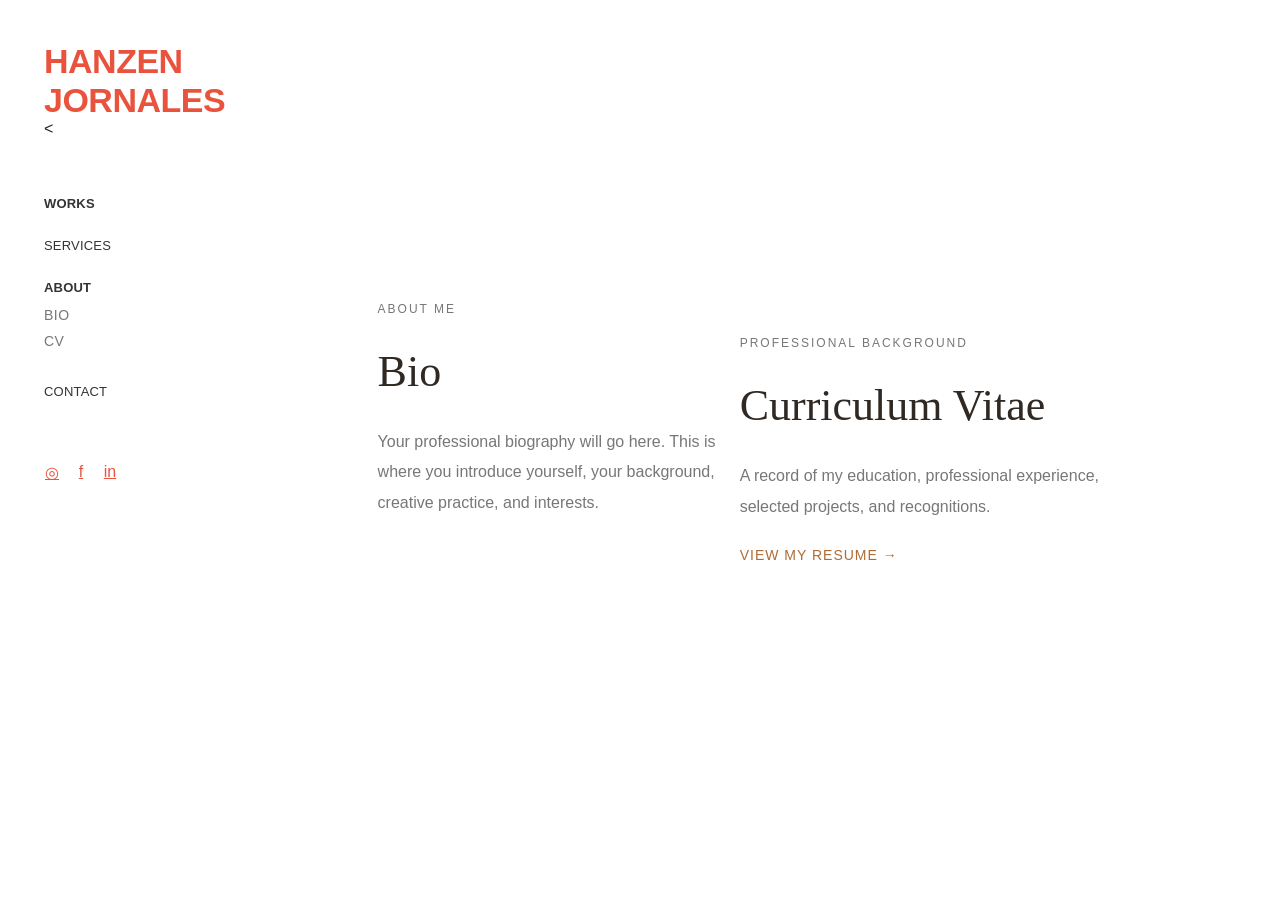
==== about.html @ 5354fb84 "Add files via upload" ====
<!DOCTYPE html>
<html lang="en">
<head>
    <meta charset="UTF-8">
    <meta name="viewport" content="width=device-width, initial-scale=1.0">
    <title>About | Hanzen Jornales</title>
    <link rel="stylesheet" href="style.css">
</head>

<body>

    <aside class="sidebar">

        <a href="index.html" class="logo">
            HANZEN<br>JORNALES
        </a>

        <<nav class="navigation">

    <a href="works.html" class="main-nav">WORKS</a>

    <a href="services.html">SERVICES</a>

    <div class="nav-group">
        <a href="bio.html" class="main-nav active">ABOUT</a>

        <div class="sub-navigation">
            <a href="bio.html">BIO</a>
            <a href="cv.html">CV</a>
        </div>
    </div>

    <a href="contact.html">CONTACT</a>

</nav>

        <div class="socials">
            <a href="#" aria-label="Instagram">◎</a>
            <a href="#" aria-label="Facebook">f</a>
            <a href="#" aria-label="LinkedIn">in</a>
        </div>

    </aside>


    <main class="about-page">

        <section class="about-section" id="bio">

            <p class="eyebrow">ABOUT ME</p>

            <h1>Bio</h1>

            <div class="about-text">
                <p>
                    Your professional biography will go here.
                    This is where you introduce yourself, your
                    background, creative practice, and interests.
                </p>
            </div>

        </section>


        <section class="about-section cv-section" id="cv">

            <p class="eyebrow">PROFESSIONAL BACKGROUND</p>

            <h1>Curriculum Vitae</h1>

            <p class="about-text">
                A record of my education, professional experience,
                selected projects, and recognitions.
            </p>

            <a href="#" class="cv-link">
                VIEW MY RESUME →
            </a>

        </section>

    </main>

</body>
</html>
---- style.css ----
/* =================================
   GENERAL SETTINGS
================================= */

* {
    margin: 0;
    padding: 0;
    box-sizing: border-box;
}

html {
    scroll-behavior: smooth;
}

body {
    background: #ffffff;
    font-family: Arial, sans-serif;
    color: #222222;
}


/* =================================
   SIDEBAR
================================= */

.sidebar {
    position: fixed;
    top: 0;
    left: 0;

    width: 19.5%;
    height: 100vh;

    padding: 42px 44px;

    background: #ffffff;
    z-index: 10;
}


/* YOUR NAME */

.logo {
    display: inline-block;

    color: #e9533d;

    font-family: "Contane Condensed",
                 "Arial Narrow", sans-serif;

    font-size: 34px;
    font-weight: 700;
    line-height: 1.15;

    text-decoration: none;
    letter-spacing: -0.5px;
}


/* NAVIGATION */

.navigation {
    display: flex;
    flex-direction: column;
    gap: 27px;

    margin-top: 58px;
}

.navigation a {
    color: #333333;

    font-size: 13px;
    font-weight: 400;

    letter-spacing: 0.2px;
    text-decoration: none;

    transition: color 0.3s ease;
}

.navigation a:hover {
    color: #e9533d;
}


/* =================================
   SOCIAL MEDIA ICONS
================================= */

.socials {
    display: flex;
    align-items: center;
    gap: 13px;

    margin-top: 65px;
}

.socials a {
    display: flex;
    align-items: center;
    justify-content: center;

    width: 16px;
    height: 16px;

    color: #e9533d;

    transition: opacity 0.3s ease;
}

.socials a:hover {
    opacity: 0.55;
}

.socials svg {
    width: 16px;
    height: 16px;

    fill: none;
    stroke: currentColor;
    stroke-width: 2;
}

.socials svg .filled {
    fill: currentColor;
    stroke: none;
}

.socials .facebook-icon,
.socials .linkedin-icon {
    fill: currentColor;
    stroke: none;
}


/* =================================
   MAIN LAYOUT
================================= */

main {
    margin-left: 19.5%;

    min-height: 100vh;

    display: flex;
    align-items: center;

    padding: 55px 38px 55px 0;
}


/* =================================
   HERO CAROUSEL
================================= */

.hero {
    position: relative;

    width: 100%;

    height: 72vh;
    min-height: 440px;
    max-height: 760px;

    overflow: hidden;

    display: flex;
    align-items: center;
    justify-content: center;

    background: #292929;
}


/* PHOTO AND VIDEO */

.hero-media {
    position: absolute;
    inset: 0;

    width: 100%;
    height: 100%;

    object-fit: cover;
    object-position: center;

    z-index: 0;

    opacity: 1;

    transition: opacity 0.7s ease;
}

.hero-media[hidden] {
    display: none;
}


/* SMOOTH TRANSITION */

.hero.is-changing .hero-media,
.hero.is-changing .hero-content {
    opacity: 0;
}

.hero-content {
    position: relative;
    z-index: 2;

    color: white;
    text-align: center;

    padding: 20px;

    transition: opacity 0.7s ease;
}


/* DARK OVERLAY */

.overlay {
    position: absolute;
    inset: 0;

    background: rgba(0, 0, 0, 0.40);

    z-index: 1;
}


/* =================================
   TEXT STYLING
================================= */

.hero-content h1 {
    font-family: Arial, sans-serif;

    font-size: clamp(25px, 2.3vw, 34px);
    font-weight: 400;

    letter-spacing: 0.3px;

    margin-bottom: 13px;
}

.hero-content p {
    font-size: 13px;
    font-weight: 500;

    line-height: 1.6;
    letter-spacing: 0.1px;
}


/* SLIDE COUNTER */

.counter {
    position: absolute;

    top: 30px;
    left: 50%;

    transform: translateX(-50%);

    color: white;

    font-family: Georgia, serif;
    font-size: 13px;
    letter-spacing: 2px;

    z-index: 2;
}


/* =================================
   SEE MORE BUTTON
================================= */

.see-more {
    display: inline-block;

    margin-top: 150px;

    padding: 16px 38px;

    border: 1px solid white;

    color: white;

    font-size: 14px;
    text-decoration: none;

    transition: all 0.3s ease;
}

.see-more:hover {
    background: white;
    color: #222222;
}


/* =================================
   CAROUSEL ARROWS
================================= */

.arrow {
    position: absolute;

    top: 50%;
    transform: translateY(-50%);

    z-index: 3;

    width: 44px;
    height: 44px;

    border: 1px solid white;
    border-radius: 50%;

    background: transparent;
    color: white;

    font-size: 17px;

    cursor: pointer;

    transition: all 0.3s ease;
}

.arrow:hover {
    background: white;
    color: black;
}

.previous {
    left: 28px;
}

.next {
    right: 28px;
}


/* =================================
   MOBILE RESPONSIVENESS
================================= */

@media (max-width: 768px) {

    .sidebar {
        position: relative;

        width: 100%;
        height: auto;

        padding: 24px;
    }

    .logo {
        font-size: 29px;
    }

    .navigation {
        flex-direction: row;
        flex-wrap: wrap;
        gap: 20px;

        margin-top: 24px;
    }

    .socials {
        margin-top: 22px;
    }

    main {
        margin-left: 0;

        min-height: auto;

        padding: 15px 16px;
    }

    .hero {
        height: 72vh;
        min-height: 420px;
    }

    .hero-content h1 {
        font-size: 25px;
    }

    .hero-content p {
        font-size: 12px;
    }

    .see-more {
        margin-top: 130px;
        padding: 14px 28px;
    }

    .arrow {
        width: 36px;
        height: 36px;
    }

    .previous {
        left: 10px;
    }

    .next {
        right: 10px;
    }

}


/* RESPECT REDUCED MOTION */

@media (prefers-reduced-motion: reduce) {
    *,
    *::before,
    *::after {
        transition-duration: 0.01ms !important;
    }
}

/* =================================
   INNER PAGES
================================= */

.inner-page {
    margin-left: 19.5%;

    min-height: 100vh;

    display: flex;
    align-items: center;

    padding: 70px 8%;
}

.page-content {
    width: 100%;
    max-width: 850px;
}

.eyebrow {
    font-size: 12px;
    letter-spacing: 2px;
    color: #777777;

    margin-bottom: 30px;
}

.page-content h1 {
    font-family: Georgia, serif;
    font-size: clamp(36px, 4vw, 54px);
    font-weight: normal;

    margin-bottom: 24px;
}

.page-intro {
    color: #777777;
    font-size: 16px;
    line-height: 1.8;

    max-width: 600px;
}

/* CONTACT PAGE */

.contact-page {
    margin-left: 19.5%;
    min-height: 100vh;
    padding: 45px 8% 25px;
    display: flex;
    flex-direction: column;
    justify-content: space-between;
    background: #fdfcfb;
    color: #302923;
}

.contact-content {
    width: 100%;
    max-width: 1000px;
    margin: 0 auto;
}

.contact-content h1 {
    font-family: Georgia, serif;
    font-size: 44px;
    font-weight: normal;
    text-align: center;
    margin: 0 0 35px;
}

.contact-form {
    display: flex;
    flex-direction: column;
    gap: 38px;
    width: 100%;
}

.contact-form input,
.contact-form textarea {
    width: 100%;
    border: none;
    border-bottom: 1px solid #403a35;
    background: transparent;
    padding: 12px 0;
    font-family: inherit;
    font-size: 16px;
    color: #302923;
    outline: none;
    resize: vertical;
}

.contact-form input::placeholder,
.contact-form textarea::placeholder {
    color: #88817b;
    opacity: 1;
}

.contact-form button {
    align-self: center;
    border: none;
    background: transparent;
    color: #ad6b35;
    font-family: inherit;
    font-size: 19px;
    cursor: pointer;
    margin-top: 22px;
    padding: 10px 20px;
    transition: opacity 0.3s ease;
}

.contact-form button:hover {
    opacity: 0.6;
}

.contact-details {
    text-align: center;
    margin-top: 35px;
    font-size: 18px;
    line-height: 1.5;
}

.contact-details strong {
    display: block;
    font-size: 17px;
    margin-bottom: 7px;
}

.contact-details p {
    margin: 5px 0;
}

.contact-details a {
    color: inherit;
    text-decoration: none;
}

.contact-socials {
    display: flex;
    justify-content: center;
    align-items: center;
    gap: 60px;
    margin-top: 20px;
}

.contact-socials a {
    font-size: 25px;
    font-weight: bold;
}

.contact-footer {
    text-align: center;
    font-size: 16px;
    letter-spacing: 0.5px;
    padding-top: 45px;
}

/* ABOUT PAGE NAVIGATION */

.nav-group {
    display: flex;
    flex-direction: column;
    gap: 12px;
}

.sub-navigation {
    display: flex;
    flex-direction: column;
    gap: 10px;
    padding-left: 0;
    margin-bottom: 8px;
}

.sub-navigation a {
    font-size: 14px;
    text-decoration: none;
    color: #777777;
    letter-spacing: 0.5px;
}

.sub-navigation a:hover {
    color: #b36c48;
}


/* ABOUT PAGE CONTENT */

.about-page {
    margin-left: 19.5%;
    min-height: 100vh;
    padding: 80px 10%;
    color: #302923;
}

.about-section {
    max-width: 850px;
    margin: 0 auto;
    padding: 20px 0 100px;
    scroll-margin-top: 40px;
}

.about-section h1 {
    font-family: Georgia, serif;
    font-size: 44px;
    font-weight: normal;
    margin-bottom: 30px;
}

.about-text {
    max-width: 680px;
    font-size: 16px;
    line-height: 1.9;
    color: #777777;
}

.cv-section {
    border-top: 1px solid #e5e1dd;
    padding-top: 65px;
}

.cv-link {
    display: inline-block;
    margin-top: 25px;
    color: #ad6b35;
    font-size: 14px;
    text-decoration: none;
    letter-spacing: 1px;
}

.cv-link:hover {
    opacity: 0.6;
}

/* SIDEBAR: MAIN NAVIGATION EMPHASIS */

.navigation > .main-nav,
.nav-group > .main-nav {
    font-weight: 700;
}

.sub-navigation .sub-active {
    color: #ad6b35;
}


/* BIO PAGE */

.bio-page {
    margin-left: 19.5%;
    min-height: 100vh;
    padding: 9vh 5.5%;
    display: flex;
    align-items: center;
}

.bio-layout {
    width: 100%;
    display: grid;
    grid-template-columns: minmax(220px, 32%) 1fr;
    gap: 3.5%;
    align-items: start;
}

.bio-image img {
    display: block;
    width: 100%;
    height: auto;
    max-height: 600px;
    object-fit: cover;
}

.bio-content h1 {
    font-family: Arial, sans-serif;
    font-size: 27px;
    font-weight: 600;
    margin: 3px 0 18px;
    color: #302923;
}

.bio-content p {
    font-size: 15px;
    line-height: 1.7;
    color: #49433e;
    margin: 0 0 18px;
    max-width: 760px;
}


/* CV PAGE */

.cv-page {
    margin-left: 19.5%;
    min-height: 100vh;
    padding: 100px 8%;
}

.cv-content {
    max-width: 850px;
    margin: 0 auto;
}

.cv-content h1 {
    font-family: Georgia, serif;
    font-size: 44px;
    font-weight: normal;
    margin: 15px 0 25px;
}

.cv-content p {
    color: #777;
    font-size: 16px;
    line-height: 1.8;
}

.cv-download {
    display: inline-block;
    margin-top: 30px;
    color: #ad6b35;
    text-decoration: none;
    font-size: 14px;
    letter-spacing: 1px;
}


/* MOBILE ADJUSTMENTS */

@media (max-width: 800px) {

    .bio-page {
        margin-left: 0;
        padding: 40px 7%;
    }

    .bio-layout {
        grid-template-columns: 1fr;
        gap: 30px;
    }

    .bio-image img {
        max-width: 400px;
    }

    .cv-page {
        margin-left: 0;
        padding: 50px 7%;
    }

}

/* =================================
   HANZEN JORNALES — EDITORIAL CV
================================= */

.cv-page {
    display: grid !important;
    grid-template-columns: minmax(0, 0.85fr) minmax(0, 1.15fr);
    column-gap: 55px;
    row-gap: 15px;

    width: auto;
    min-width: 0;
    margin-left: 19.5%;
    padding: 100px 7% 70px;

    background: #fdfcfb;
    color: #302923;
    box-sizing: border-box;
}

.cv-page > * {
    min-width: 0;
    box-sizing: border-box;
}

/* Hide the introductory header and footer */

.cv-page > .cv-header,
.cv-page > .cv-footer {
    display: none !important;
}

/* TOP ROW */

.cv-page > .cv-section:nth-of-type(1) {
    grid-column: 1;
    grid-row: 1;
}

.cv-page > .cv-section:nth-of-type(2) {
    grid-column: 2;
    grid-row: 1;
}

/* FILMOGRAPHY — FULL WIDTH */

.cv-page > .cv-section:nth-of-type(3) {
    grid-column: 1 / -1;
    grid-row: 2;

    display: grid;
    grid-template-columns: repeat(2, minmax(0, 1fr));
    column-gap: 55px;

    border-top: 1px solid #dedad5;
    padding-top: 35px;
}

.cv-page > .cv-section:nth-of-type(3) > h2 {
    grid-column: 1 / -1;
    text-align: center;
}

/* LOWER SECTIONS */

.cv-page > .cv-section:nth-of-type(4) {
    grid-column: 1;
    grid-row: 3;
}

.cv-page > .cv-section:nth-of-type(5) {
    grid-column: 2;
    grid-row: 3;
}

.cv-page > .cv-section:nth-of-type(6) {
    grid-column: 1;
    grid-row: 4;
}

.cv-page > .cv-section:nth-of-type(7) {
    grid-column: 2;
    grid-row: 4;
}

/* CENTER LOWER SECTION HEADINGS */

.cv-page > .cv-section:nth-of-type(n+4) > h2 {
    text-align: center;
}

/* GENERAL SECTION STYLE */

.cv-section {
    width: 100%;
    margin: 0;
    padding: 30px 0;
    border: none;
}

.cv-section:nth-of-type(n+4) {
    border-top: 1px solid #dedad5;
}

.cv-section h2 {
    font-family: Arial, sans-serif;
    font-size: 21px;
    font-weight: 600;
    letter-spacing: 1px;
    text-transform: uppercase;
    color: #3d3d3d;
    margin: 0 0 28px;
}

/* ENTRIES */

.cv-entry,
.film-credit {
    display: grid;
    grid-template-columns: minmax(0, 1fr) auto;
    gap: 12px;
    align-items: start;
    margin-bottom: 28px;
}

.cv-entry h3,
.film-credit h3,
.recognition-entry h3 {
    font-size: 15px;
    font-weight: 600;
    line-height: 1.5;
    margin: 0 0 5px;
}

.cv-entry p,
.film-credit p,
.recognition-entry p,
.skills-group p {
    font-size: 14px;
    line-height: 1.7;
    color: #55504c;
    margin: 0;
}

.cv-note {
    font-size: 13px !important;
    color: #88817b !important;
    margin-top: 5px !important;
}

.cv-year {
    font-size: 12px;
    color: #88817b;
    white-space: nowrap;
}

.cv-details {
    padding-left: 20px;
    margin-top: 14px;
}

.cv-details li {
    font-size: 14px;
    line-height: 1.7;
    color: #55504c;
    margin-bottom: 6px;
}

.recognition-entry,
.skills-group {
    margin-bottom: 22px;
}

.skills-group h3 {
    font-size: 14px;
    margin: 0 0 5px;
}

/* TABLET AND MOBILE */

@media (max-width: 900px) {
    .cv-page {
        display: block !important;
        margin-left: 0;
        padding: 50px 7%;
    }

    .cv-page > .cv-section:nth-of-type(3) {
        display: block;
    }

    .cv-section {
        padding: 25px 0;
    }

    .cv-entry,
    .film-credit {
        grid-template-columns: minmax(0, 1fr) auto;
    }
}

/* ALIGN CV SECTIONS AT THE TOP OF EACH GRID ROW */

.cv-page {
    align-items: start !important;
    align-content: start !important;
}

.cv-page > .cv-section {
    align-self: start !important;
    margin-top: 0 !important;
}


/* LEADERSHIP ENTRIES */

.leadership-entry {
    margin-bottom: 28px;
}

.leadership-entry h3 {
    font-size: 15px;
    font-weight: 600;
    margin: 0 0 10px;
}

.leadership-roles {
    list-style: none;
    padding: 0;
    margin: 0;
}

.leadership-roles li {
    display: flex;
    justify-content: space-between;
    align-items: baseline;
    gap: 15px;
    margin-bottom: 8px;

    font-size: 14px;
    line-height: 1.6;
    color: #55504c;
}

.leadership-roles li span:last-child {
    white-space: nowrap;
    font-size: 12px;
    color: #88817b;
}

/* BIO PAGE — JUSTIFIED TEXT */

.bio-text {
    text-align: justify;
    text-justify: inter-word;
    line-height: 1.8;
}

.bio-text p {
    margin-bottom: 22px;
}
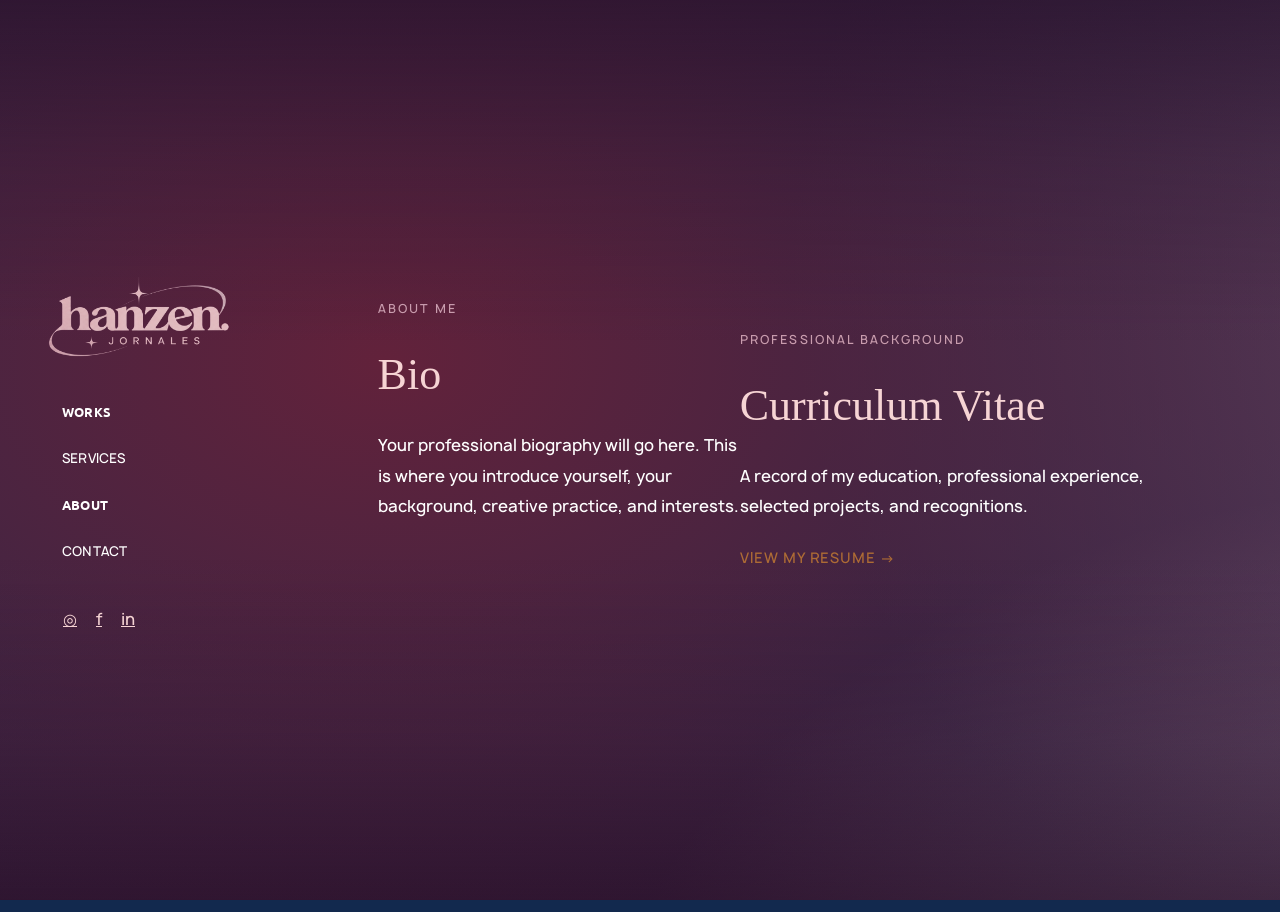
==== commit f36d2c6a: "version 2 - creative portfolio" ====
--- a/about.html
+++ b/about.html
@@ -12,28 +12,57 @@
 
     <aside class="sidebar">
 
-        <a href="index.html" class="logo">
-            HANZEN<br>JORNALES
-        </a>
+<a href="index.html" class="logo">
+    <img src="images/logo.png" alt="Hanzen Jornales">
+</a>
 
-        <<nav class="navigation">
 
-    <a href="works.html" class="main-nav">WORKS</a>
+<nav class="navigation">
+
+    <details class="about-dropdown works-dropdown">
+        <summary class="main-nav">WORKS</summary>
+
+        <div class="about-submenu">
+
+            <details class="works-group">
+                <summary>VIDEO PRODUCTION</summary>
+                <div class="about-submenu works-submenu">
+                    <a href="works.html#film">FILM</a>
+                    <a href="works.html#documentary">DOCUMENTARY</a>
+                    <a href="works.html#behind-the-scenes">BEHIND THE SCENES</a>
+                </div>
+            </details>
+
+            <details class="works-group">
+                <summary>PHOTOGRAPHY</summary>
+                <div class="about-submenu works-submenu">
+                    <a href="works.html#people">PEOPLE</a>
+                    <a href="works.html#street">STREET</a>
+                    <a href="works.html#creative-editing">CREATIVE EDITING</a>
+                </div>
+            </details>
+
+            <a href="works.html#research-engagements">
+                RESEARCH &amp; ENGAGEMENTS
+            </a>
+
+        </div>
+    </details>
 
     <a href="services.html">SERVICES</a>
 
-    <div class="nav-group">
-        <a href="bio.html" class="main-nav active">ABOUT</a>
-
-        <div class="sub-navigation">
+    <details class="about-dropdown">
+        <summary class="main-nav">ABOUT</summary>
+        <div class="about-submenu">
             <a href="bio.html">BIO</a>
             <a href="cv.html">CV</a>
         </div>
-    </div>
+    </details>
 
     <a href="contact.html">CONTACT</a>
 
 </nav>
+
 
         <div class="socials">
             <a href="#" aria-label="Instagram">◎</a>
--- a/style.css
+++ b/style.css
@@ -1,3 +1,47 @@
+/* =================================
+   PERSONAL COLOR PALETTE
+================================= */
+
+:root {
+    --midnight-blue: #12294E;
+    --burgundy: #62223B;
+    --dusty-mauve: #996378;
+    --muted-rose: #C99DAE;
+    --powder-blush: #F6D4D4;
+/* TYPOGRAPHY COLORS */
+--text-primary: #F6D4D4;
+--text-secondary: #FFFFFF;
+--text-muted: #C99DAE;
+--text-accent: #996378;
+--text-highlight: #FFFFFF;
+}
+}/* =================================
+   LOCAL FONTS
+================================= */
+
+@font-face {
+    font-family: 'Ubuntu';
+    src: url('fonts/Ubuntu-Regular.ttf') format('truetype');
+    font-weight: 400;
+    font-style: normal;
+    font-display: swap;
+}
+
+@font-face {
+    font-family: 'Ubuntu';
+    src: url('fonts/Ubuntu-Bold.ttf') format('truetype');
+    font-weight: 700;
+    font-style: normal;
+    font-display: swap;
+}
+
+@font-face {
+    font-family: 'Manrope';
+    src: url('fonts/Manrope-Medium.otf') format('opentype');
+    font-weight: 500;
+    font-style: normal;
+    font-display: swap;
+}
 
 /* =================================
    GENERAL SETTINGS
@@ -14,15 +58,45 @@
 }
 
 body {
-    background: #ffffff;
-    font-family: Arial, sans-serif;
-    color: #222222;
+    background: var(--midnight-blue);
+    font-family: 'Manrope', sans-serif;
+    color: var(--text-secondary);
+}
+/* =================================
+   TYPOGRAPHY SYSTEM
+================================= */
+
+/* PRIMARY FONT — UBUNTU */
+
+h1, h2, h3, h4, h5, h6,
+.logo,
+.navigation,
+.main-nav,
+button,
+.cv-year,
+.counter {
+font-family: 'Ubuntu', sans-serif;
+font-size: 13px;
+}
+
+/* SECONDARY FONT — MANROPE */
+
+body,
+p,
+li,
+a,
+span,
+input,
+textarea,
+label {
+    font-family: 'Manrope', sans-serif;
 }
 
 
 /* =================================
    SIDEBAR
 ================================= */
+
 
 .sidebar {
     position: fixed;
@@ -34,10 +108,14 @@
 
     padding: 42px 44px;
 
-    background: #ffffff;
+    display: flex;
+    flex-direction: column;
+    justify-content: center;
+    align-items: flex-start;
+
+    background: transparent;
     z-index: 10;
 }
-
 
 /* YOUR NAME */
 
@@ -46,7 +124,7 @@
 
     color: #e9533d;
 
-    font-family: "Contane Condensed",
+    font-family: 'Ubuntu', sans-serif,
                  "Arial Narrow", sans-serif;
 
     font-size: 34px;
@@ -55,6 +133,11 @@
 
     text-decoration: none;
     letter-spacing: -0.5px;
+
+    transition: color 0.4s ease;
+}
+.logo:hover {
+    color: #ffffff;
 }
 
 
@@ -134,12 +217,13 @@
     stroke: none;
 }
 
-
 /* =================================
    MAIN LAYOUT
 ================================= */
 
 main {
+    width: 80.5%;
+    min-width: 0;
     margin-left: 19.5%;
 
     min-height: 100vh;
@@ -149,8 +233,6 @@
 
     padding: 55px 38px 55px 0;
 }
-
-
 /* =================================
    HERO CAROUSEL
 ================================= */
@@ -159,6 +241,8 @@
     position: relative;
 
     width: 100%;
+    max-width: 100%;
+min-width: 0;
 
     height: 72vh;
     min-height: 440px;
@@ -171,6 +255,8 @@
     justify-content: center;
 
     background: #292929;
+    
+    box-shadow: 0 20px 50px rgba(40, 30, 25, 0.25);
 }
 
 
@@ -206,7 +292,12 @@
 }
 
 .hero-content {
-    position: relative;
+    position: absolute;
+    top: 50%;
+    left: 50%;
+    transform: translate(-50%, -50%);
+
+    width: 100%;
     z-index: 2;
 
     color: white;
@@ -235,7 +326,7 @@
 ================================= */
 
 .hero-content h1 {
-    font-family: Arial, sans-serif;
+    font-family: 'Ubuntu', sans-serif;
 
     font-size: clamp(25px, 2.3vw, 34px);
     font-weight: 400;
@@ -266,7 +357,7 @@
 
     color: white;
 
-    font-family: Georgia, serif;
+    font-family: 'Ubuntu', sans-serif
     font-size: 13px;
     letter-spacing: 2px;
 
@@ -348,15 +439,6 @@
 ================================= */
 
 @media (max-width: 768px) {
-
-    .sidebar {
-        position: relative;
-
-        width: 100%;
-        height: auto;
-
-        padding: 24px;
-    }
 
     .logo {
         font-size: 29px;
@@ -375,6 +457,7 @@
     }
 
     main {
+        width: 100%;
         margin-left: 0;
 
         min-height: auto;
@@ -383,6 +466,7 @@
     }
 
     .hero {
+        width: 100%;
         height: 72vh;
         min-height: 420px;
     }
@@ -414,7 +498,6 @@
     }
 
 }
-
 
 /* RESPECT REDUCED MOTION */
 
@@ -829,7 +912,7 @@
     grid-template-columns: repeat(2, minmax(0, 1fr));
     column-gap: 55px;
 
-    border-top: 1px solid #dedad5;
+    border-top: 1px solid #000000;
     padding-top: 35px;
 }
 
@@ -876,7 +959,7 @@
 }
 
 .cv-section:nth-of-type(n+4) {
-    border-top: 1px solid #dedad5;
+    border-top: 1px solid #000000;
 }
 
 .cv-section h2 {
@@ -920,7 +1003,7 @@
 }
 
 .cv-note {
-    font-size: 13px !important;
+    font-size: 16px !important;
     color: #88817b !important;
     margin-top: 5px !important;
 }
@@ -942,7 +1025,9 @@
     color: #55504c;
     margin-bottom: 6px;
 }
-
+.cv-page .cv-note {
+    color: #F6D4D4 !important;
+}
 .recognition-entry,
 .skills-group {
     margin-bottom: 22px;
@@ -1036,3 +1121,1184 @@
 .bio-text p {
     margin-bottom: 22px;
 }
+
+/* =====================================
+   ANIMATED MESH GRADIENT BACKGROUND
+===================================== */
+/* =====================================
+   DARK-DOMINANT ANIMATED MESH GRADIENT
+===================================== */
+
+body {
+    background-color: var(--midnight-blue);
+
+    background-image:
+        radial-gradient(
+            ellipse at 15% 20%,
+            #62223B 0%,
+            transparent 50%
+        ),
+        radial-gradient(
+            ellipse at 85% 15%,
+            #996378 0%,
+            transparent 45%
+        ),
+        radial-gradient(
+            ellipse at 55% 75%,
+            #C99DAE 0%,
+            transparent 45%
+        ),
+        radial-gradient(
+            ellipse at 90% 90%,
+            #F6D4D4 0%,
+            transparent 40%
+        ),
+        radial-gradient(
+            ellipse at 10% 90%,
+            #62223B 0%,
+            transparent 45%
+        );
+
+    background-size: 200% 200%;
+    background-attachment: fixed;
+    animation: meshMovement 24s ease-in-out infinite alternate;
+}
+
+@keyframes meshMovement {
+    0% { background-position: 0% 0%; }
+    25% { background-position: 100% 30%; }
+    50% { background-position: 70% 100%; }
+    75% { background-position: 0% 70%; }
+    100% { background-position: 100% 0%; }
+}
+
+.sidebar,
+.cv-page,
+.contact-page {
+    background: transparent;
+}
+
+@media (prefers-reduced-motion: reduce) {
+    body {
+        animation: none;
+    }
+}
+
+/* =====================================
+   PAGE FADE-IN ANIMATION
+===================================== */
+
+@keyframes pageFadeIn {
+    from {
+        opacity: 0;
+        transform: translateY(12px);
+    }
+
+    to {
+        opacity: 1;
+        transform: translateY(0);
+    }
+}
+
+main,
+.inner-page,
+.bio-page,
+.cv-page,
+.contact-page,
+.about-page {
+    animation: pageFadeIn 0.9s ease-out both;
+}
+
+/* ACCESSIBILITY */
+
+@media (prefers-reduced-motion: reduce) {
+    main,
+    .inner-page,
+    .bio-page,
+    .cv-page,
+    .contact-page,
+    .about-page {
+        animation: none;
+    }
+}
+
+/* =================================
+   ABOUT DROPDOWN — CLEAN NAVIGATION
+================================= */
+
+.about-dropdown {
+    display: flex;
+    flex-direction: column;
+    gap: 12px;
+}
+
+.about-dropdown summary {
+    display: block;
+    list-style: none;
+    cursor: pointer;
+    color: #333333;
+    font-size: 13px;
+    font-weight: 700;
+    letter-spacing: 0.2px;
+}
+
+.about-dropdown summary::-webkit-details-marker {
+    display: none;
+}
+
+.about-dropdown summary::marker {
+    content: "";
+}
+
+.about-submenu {
+    display: flex;
+    flex-direction: column;
+    align-items: flex-start;
+    gap: 13px;
+    padding-left: 12px;
+    margin-top: 3px;
+}
+
+.about-submenu a {
+    display: block;
+    width: fit-content;
+    color: #777777;
+    font-size: 13px;
+    text-decoration: none;
+    letter-spacing: 0.2px;
+    transition: color 0.3s ease;
+}
+
+.about-submenu a:hover {
+    color: #e9533d;
+}
+
+/* =================================
+   SERVICES PAGE
+================================= */
+
+.services-page {
+    width: 80.5%;
+    margin-left: 19.5%;
+    padding: 75px 7%;
+}
+
+.services-content {
+    width: 100%;
+    max-width: 1400px;
+    margin: 0 auto;
+}
+
+.services-heading {
+    margin-bottom: 40px;
+}
+
+.services-heading h1 {
+    font-size: 48px;
+    font-weight: 700;
+    margin-bottom: 15px;
+}
+
+.services-feature {
+    width: 100%;
+    margin-bottom: 75px;
+}
+
+.services-video {
+    display: block;
+    width: 100%;
+    aspect-ratio: 16 / 9;
+    object-fit: cover;
+    background: #111111;
+}
+
+.video-caption {
+    display: flex;
+    justify-content: space-between;
+    align-items: flex-start;
+    gap: 20px;
+    margin-top: 13px;
+}
+
+.video-caption span {
+    font-size: 11px;
+    font-weight: 700;
+    letter-spacing: 1px;
+}
+
+.video-caption p {
+    max-width: 400px;
+    font-size: 12px;
+    color: #777777;
+    text-align: right;
+    line-height: 1.6;
+}
+
+
+/* SERVICES GRID */
+
+.services-offerings {
+    margin-top: 30px;
+}
+
+.services-section-heading {
+    margin-bottom: 35px;
+}
+
+.services-section-heading h2 {
+    font-size: 35px;
+    font-weight: 600;
+}
+
+.services-grid {
+    display: grid;
+    grid-template-columns: repeat(3, minmax(0, 1fr));
+    gap: 35px;
+}
+
+.service-column {
+    border-top: 1px solid #000000;
+    padding-top: 20px;
+}
+
+.service-number {
+    display: block;
+    font-size: 12px;
+    color: #e9533d;
+    margin-bottom: 24px;
+}
+
+.service-column h3 {
+    font-size: 16px;
+    font-weight: 700;
+    letter-spacing: 0.5px;
+    margin-bottom: 15px;
+}
+
+.service-description {
+    color: #777777;
+    font-size: 13px;
+    line-height: 1.7;
+    min-height: 88px;
+    margin-bottom: 20px;
+}
+
+.service-column ul {
+    list-style: none;
+    padding: 0;
+    margin: 0;
+}
+
+.service-column li {
+    font-size: 13px;
+    line-height: 1.7;
+    margin-bottom: 9px;
+}
+
+
+/* CONTACT PROMPT */
+
+.services-contact {
+    margin-top: 85px;
+    padding-top: 25px;
+    border-top: 1px solid #000000;
+}
+
+.services-contact p {
+    font-size: 14px;
+    margin-bottom: 12px;
+}
+
+.services-contact a {
+    color: #e9533d;
+    text-decoration: none;
+    font-size: 12px;
+    font-weight: 700;
+    letter-spacing: 0.5px;
+}
+
+.services-contact a:hover {
+    opacity: 0.6;
+}
+
+
+/* SERVICES MOBILE LAYOUT */
+
+@media (max-width: 768px) {
+
+    .services-page {
+        width: 100%;
+        margin-left: 0;
+        padding: 45px 20px;
+    }
+
+    .services-heading h1 {
+        font-size: 36px;
+    }
+
+    .services-grid {
+        grid-template-columns: 1fr;
+        gap: 40px;
+    }
+
+    .service-description {
+        min-height: auto;
+    }
+
+    .video-caption {
+        flex-direction: column;
+        gap: 8px;
+    }
+
+    .video-caption p {
+        text-align: left;
+    }
+
+    .services-feature {
+        margin-bottom: 55px;
+    }
+
+}
+/* SERVICES HEADINGS */
+
+.services-heading {
+    margin-bottom: 35px;
+}
+
+.services-heading h1 {
+    font-size: 42px;
+    font-weight: 800;
+    letter-spacing: -1px;
+}
+
+.services-section-heading {
+    margin-bottom: 30px;
+}
+
+.services-section-heading p {
+    font-size: 13px;
+    font-weight: 700;
+    letter-spacing: 1px;
+}
+/* CONTACT PAGE TYPOGRAPHY */
+
+.contact-content h1,
+.contact-page h1 {
+    font-family: 'Ubuntu', sans-serif;
+}
+
+.contact-content p,
+.contact-page p,
+.contact-page label,
+.contact-page input,
+.contact-page textarea,
+.contact-details,
+.contact-details a {
+    font-family: 'Manrope', sans-serif;
+}
+
+.contact-page button {
+    font-family: 'Ubuntu', sans-serif;
+}
+/* SERVICES PAGE — TYPOGRAPHY SIZE */
+
+.services-section-heading p {
+    font-size: 16px;
+    letter-spacing: 1.2px;
+}
+
+.service-column h3 {
+    font-size: 20px;
+    margin-bottom: 18px;
+}
+
+.service-number {
+    font-size: 14px;
+}
+
+.service-description {
+    font-size: 16px;
+    line-height: 1.7;
+}
+
+.service-column li {
+    font-size: 15px;
+    line-height: 1.8;
+}
+
+.services-contact {
+    font-size: 17px;
+}
+/* =====================================
+   NEW COLOR SYSTEM — TYPOGRAPHY
+===================================== */
+
+/* GENERAL TEXT */
+
+body {
+    color: var(--text-secondary);
+}
+
+/* MAIN HEADINGS */
+
+h1, h2, h3, h4, h5, h6 {
+    color: var(--text-primary);
+}
+
+/* PARAGRAPHS AND DESCRIPTIONS */
+
+p, li {
+    color: var(--text-secondary);
+}
+
+/* LINKS */
+
+a {
+    color: var(--text-secondary);
+}
+
+a:hover {
+    color: var(--text-highlight);
+}
+
+
+/* =====================================
+   SIDEBAR
+===================================== */
+
+.sidebar {
+    background: transparent;
+}
+
+.logo {
+    color: var(--text-primary);
+}
+
+.logo:hover {
+    color: var(--text-highlight);
+}
+
+.navigation a,
+.about-dropdown summary {
+    color: var(--text-secondary);
+}
+
+.navigation a:hover,
+.about-submenu a:hover {
+    color: var(--text-highlight);
+}
+
+.about-submenu a,
+.sub-navigation a {
+    color: var(--muted-rose);
+}
+
+.socials a {
+    color: var(--text-primary);
+}
+
+
+/* =====================================
+   INNER PAGES
+===================================== */
+
+.eyebrow {
+    color: var(--muted-rose);
+}
+
+.page-intro,
+.about-text {
+    color: var(--text-secondary);
+}
+
+
+/* =====================================
+   BIO PAGE
+===================================== */
+
+.bio-content h1 {
+    color: var(--text-primary);
+}
+
+.bio-content p {
+    color: var(--text-secondary);
+}
+
+
+/* =====================================
+   CV PAGE
+===================================== */
+
+.cv-page {
+    color: var(--text-secondary);
+    background: transparent;
+}
+
+.cv-section h2,
+.cv-entry h3,
+.film-credit h3,
+.recognition-entry h3,
+.skills-group h3 {
+    color: var(--text-primary);
+}
+
+.cv-entry p,
+.film-credit p,
+.recognition-entry p,
+.skills-group p,
+.cv-details li,
+.leadership-roles li {
+    color: var(--text-secondary);
+}
+
+.cv-year,
+.cv-note,
+.leadership-roles li span:last-child {
+    color: var(--muted-rose);
+}
+
+.cv-section {
+    border-color: var(--muted-rose);
+}
+
+
+/* =====================================
+   CONTACT PAGE
+===================================== */
+
+.contact-page {
+    background: transparent;
+    color: var(--text-secondary);
+}
+
+.contact-content h1 {
+    color: var(--text-primary);
+}
+
+.contact-page p,
+.contact-page label,
+.contact-details,
+.contact-details a {
+    color: var(--text-secondary);
+}
+
+.contact-form input,
+.contact-form textarea {
+    color: var(--text-primary);
+    border-bottom-color: var(--muted-rose);
+}
+
+.contact-form input::placeholder,
+.contact-form textarea::placeholder {
+    color: var(--muted-rose);
+}
+
+.contact-form button {
+    color: var(--text-primary);
+}
+
+
+/* =====================================
+   SERVICES PAGE
+===================================== */
+
+.services-heading h1,
+.services-section-heading p {
+    color: var(--text-primary);
+}
+
+.service-column {
+    border-top-color: var(--muted-rose);
+}
+
+.service-number,
+.services-contact a {
+    color: var(--powder-blush);
+}
+
+.service-column h3 {
+    color: var(--text-primary);
+}
+
+.service-description,
+.service-column li,
+.video-caption p {
+    color: var(--text-secondary);
+}
+
+.services-contact {
+    border-top-color: var(--muted-rose);
+}
+
+.services-contact p {
+    color: var(--text-secondary);
+}
+/* =====================================
+   CV PAGE — REFINED GLASSMORPHISM
+===================================== */
+
+.cv-page {
+    /* Glass surface */
+    background: rgba(18, 41, 78, 0.28) !important;
+
+    /* Frosted glass */
+    backdrop-filter: blur(32px) saturate(160%);
+    -webkit-backdrop-filter: blur(32px) saturate(160%);
+
+    /* Glass edges */
+    border: 1px solid rgba(246, 212, 212, 0.25);
+    border-radius: 24px;
+
+    /* Inset from the top and bottom */
+    margin-top: 28px;
+    margin-bottom: 28px;
+    min-height: auto !important;
+
+    /* Subtle reflections and depth */
+    box-shadow:
+        0 8px 32px rgba(0, 0, 0, 0.12),
+        inset 0 1px 1px rgba(255, 255, 255, 0.20),
+        inset 0 -1px 1px rgba(255, 255, 255, 0.05);
+
+    color: var(--text-secondary);
+}
+
+/* CV HEADINGS */
+
+.cv-page h1,
+.cv-page h2,
+.cv-page h3,
+.cv-page h4 {
+    color: var(--text-primary);
+}
+
+/* CV BODY TEXT */
+
+.cv-page p,
+.cv-page li {
+    color: var(--text-secondary);
+}
+
+/* YEARS AND DETAILS */
+
+.cv-page .cv-year,
+.cv-page .cv-note,
+.cv-page .leadership-roles li span:last-child {
+    color: var(--muted-rose);
+}
+
+/* SECTION DIVIDERS */
+
+.cv-page .cv-section {
+    border-top-color: rgba(201, 157, 174, 0.35);
+}
+
+
+/* CV HEADINGS */
+
+.cv-page h1,
+.cv-page h2,
+.cv-page h3,
+.cv-page h4 {
+    color: var(--text-primary);
+}
+
+/* CV BODY TEXT */
+
+.cv-page p,
+.cv-page li {
+    color: var(--text-secondary);
+}
+
+/* YEARS AND SMALL DETAILS */
+
+.cv-page .cv-year,
+.cv-page .cv-note,
+.cv-page .leadership-roles li span:last-child {
+    color: var(--muted-rose);
+}
+
+/* SECTION DIVIDERS */
+
+.cv-page .cv-section {
+    border-top-color: rgba(201, 157, 174, 0.45);
+}
+
+.cv-page > .cv-section:nth-of-type(3) {
+    border-top-color: rgba(201, 157, 174, 0.45);
+}
+/* =====================================
+   CV GLASS PANEL — SIDE ALIGNMENT
+===================================== */
+
+.cv-page {
+    /* Equal spacing on both sides */
+    margin-left: calc(19.5% + 28px);
+    margin-right: 28px;
+
+    /* Emphasized vertical glass edges */
+    border-left: 1px solid rgba(246, 212, 212, 0.40);
+    border-right: 1px solid rgba(246, 212, 212, 0.40);
+}
+
+/* Responsive spacing */
+@media (max-width: 900px) {
+    .cv-page {
+        margin-left: 12px;
+        margin-right: 12px;
+    }
+}
+
+/* =================================
+   SERVICES GLASS PANEL
+================================= */
+
+.services-page .services-glass-panel {
+    display: block;
+    width: 100%;
+    position: relative;
+
+    background: rgba(18, 41, 78, 0.12) !important;
+
+    backdrop-filter: blur(35px) saturate(180%);
+    -webkit-backdrop-filter: blur(35px) saturate(180%);
+
+    border: 1px solid rgba(246, 212, 212, 0.38);
+    border-radius: 24px;
+
+    margin: 28px 0;
+    padding: 42px 38px;
+
+    box-shadow:
+        0 8px 32px rgba(0, 0, 0, 0.15),
+        inset 0 1px 2px rgba(255, 255, 255, 0.25),
+        inset 0 -1px 2px rgba(255, 255, 255, 0.08);
+}
+
+.services-page .services-glass-panel .service-column {
+    border-top-color: rgba(201, 157, 174, 0.45);
+}
+
+.services-page .services-glass-panel .services-contact {
+    border-top-color: rgba(201, 157, 174, 0.45);
+}
+
+@media (max-width: 768px) {
+    .services-page .services-glass-panel {
+        padding: 28px 22px;
+        margin: 20px 0;
+        border-radius: 18px;
+    }
+}
+
+/* =================================
+   WORKS NESTED DROPDOWN
+================================= */
+
+.works-dropdown > .about-submenu {
+    gap: 16px;
+}
+
+.works-group {
+    display: flex;
+    flex-direction: column;
+    gap: 10px;
+    width: 100%;
+}
+
+.works-group > summary {
+    display: block;
+    list-style: none;
+    cursor: pointer;
+    color: var(--muted-rose);
+    font-size: 12px;
+    font-weight: 700;
+    letter-spacing: 0.2px;
+}
+
+.works-group > summary::-webkit-details-marker {
+    display: none;
+}
+
+.works-group > summary::marker {
+    content: "";
+}
+
+.works-group > .works-submenu {
+    padding-left: 12px;
+    margin-top: 0;
+    gap: 10px;
+}
+
+/* =====================================
+   3D COVERFLOW HOMEPAGE CAROUSEL
+===================================== */
+
+.hero {
+    position: relative;
+    overflow: hidden;
+    perspective: 1400px;
+    background: transparent;
+}
+
+/* CAROUSEL STAGE */
+
+.coverflow-stage {
+    position: absolute;
+    inset: 0;
+    width: 100%;
+    height: 100%;
+    perspective: 1400px;
+    transform-style: preserve-3d;
+}
+
+/* INDIVIDUAL PROJECT CARDS */
+
+.coverflow-card {
+    position: absolute;
+    top: 44%;
+    left: 50%;
+
+    width: 58%;
+    height: 68%;
+
+    border: 1px solid rgba(246, 212, 212, 0.35);
+    border-radius: 12px;
+    overflow: hidden;
+
+    background: var(--midnight-blue);
+
+    transform-style: preserve-3d;
+    transform: translate(-50%, -50%);
+
+    opacity: 0;
+    visibility: hidden;
+
+    transition:
+        transform 0.7s ease,
+        opacity 0.7s ease,
+        filter 0.7s ease;
+
+    box-shadow: 0 20px 45px rgba(0, 0, 0, 0.35);
+}
+
+/* CARD MEDIA */
+
+.coverflow-card img,
+.coverflow-card video {
+    width: 100%;
+    height: 100%;
+    display: block;
+    object-fit: cover;
+}
+
+/* CENTER CARD */
+
+.coverflow-card[data-position="0"] {
+    opacity: 1;
+    visibility: visible;
+    z-index: 5;
+
+    transform:
+        translate(-50%, -50%)
+        translateZ(100px)
+        scale(1);
+
+    filter: brightness(1);
+}
+
+/* LEFT AND RIGHT CARDS */
+
+.coverflow-card[data-position="-1"] {
+    opacity: 0.85;
+    visibility: visible;
+    z-index: 4;
+
+    transform:
+        translate(-50%, -50%)
+        translateX(-82%)
+        rotateY(24deg)
+        translateZ(-100px)
+        scale(0.78);
+
+    filter: brightness(0.65);
+}
+
+.coverflow-card[data-position="1"] {
+    opacity: 0.85;
+    visibility: visible;
+    z-index: 4;
+
+    transform:
+        translate(-50%, -50%)
+        translateX(82%)
+        rotateY(-24deg)
+        translateZ(-100px)
+        scale(0.78);
+
+    filter: brightness(0.65);
+}
+
+/* OUTER CARDS */
+
+.coverflow-card[data-position="-2"] {
+    opacity: 0.5;
+    visibility: visible;
+    z-index: 3;
+
+    transform:
+        translate(-50%, -50%)
+        translateX(-145%)
+        rotateY(35deg)
+        translateZ(-250px)
+        scale(0.58);
+
+    filter: brightness(0.4);
+}
+
+.coverflow-card[data-position="2"] {
+    opacity: 0.5;
+    visibility: visible;
+    z-index: 3;
+
+    transform:
+        translate(-50%, -50%)
+        translateX(145%)
+        rotateY(-35deg)
+        translateZ(-250px)
+        scale(0.58);
+
+    filter: brightness(0.4);
+}
+
+/* HIDE CARDS FARTHER AWAY */
+
+.coverflow-card[data-position="hidden"] {
+    opacity: 0;
+    visibility: hidden;
+    z-index: 0;
+}
+
+/* OVERLAY */
+
+.hero .overlay {
+    background: transparent;
+    pointer-events: none;
+    z-index: 6;
+}
+
+/* FEATURED PROJECT TEXT */
+
+.hero-content {
+    top: auto;
+    bottom: 5%;
+    left: 50%;
+    transform: translateX(-50%);
+
+    width: 90%;
+    z-index: 7;
+
+    text-shadow: 0 2px 12px rgba(0, 0, 0, 0.8);
+}
+
+.hero-content h1 {
+    color: var(--powder-blush);
+}
+
+.hero-content p {
+    color: white;
+}
+
+/* SEE MORE BUTTON */
+
+.hero-content .see-more {
+    margin-top: 18px;
+    padding: 12px 30px;
+}
+
+/* COUNTER */
+
+.hero .counter {
+    z-index: 8;
+}
+
+/* NAVIGATION ARROWS */
+
+.hero .arrow {
+    z-index: 9;
+}
+
+/* MOBILE COVERFLOW */
+
+@media (max-width: 768px) {
+
+    .coverflow-card {
+        width: 72%;
+        height: 55%;
+        top: 40%;
+    }
+
+    .coverflow-card[data-position="-1"] {
+        transform:
+            translate(-50%, -50%)
+            translateX(-72%)
+            rotateY(18deg)
+            translateZ(-100px)
+            scale(0.72);
+    }
+
+    .coverflow-card[data-position="1"] {
+        transform:
+            translate(-50%, -50%)
+            translateX(72%)
+            rotateY(-18deg)
+            translateZ(-100px)
+            scale(0.72);
+    }
+
+    .coverflow-card[data-position="-2"],
+    .coverflow-card[data-position="2"] {
+        opacity: 0;
+        visibility: hidden;
+    }
+
+    .hero-content {
+        bottom: 4%;
+    }
+
+    .hero-content h1 {
+        font-size: 22px;
+    }
+
+    .hero-content p {
+        font-size: 11px;
+    }
+
+    .hero-content .see-more {
+        margin-top: 12px;
+        padding: 10px 22px;
+    }
+
+}
+
+/* =================================
+   SIDEBAR BRAND GROUP
+================================= */
+
+/* LOGO */
+
+.sidebar .logo {
+    display: block;
+    width: calc(100% + 30px);
+    max-width: 300px;
+    height: 100px;
+
+    margin: 0 0 30px;
+    overflow: hidden;
+}
+
+.sidebar .logo img {
+    display: block;
+    width: 100%;
+    height: 100%;
+
+    object-fit: contain;
+    object-position: left center;
+
+    transition: filter 0.35s ease;
+}
+
+/* WHITE HOVER */
+
+.sidebar .logo:hover img {
+    filter: brightness(0) invert(1);
+}
+
+/* NAVIGATION */
+
+.sidebar .navigation {
+    margin-top: 0;
+    gap: 27px;
+}
+
+/* SOCIAL ICONS */
+
+.sidebar .socials {
+    margin-top: 50px;
+}
+/* =================================
+   SIDEBAR MENU INDENTATION
+================================= */
+
+.sidebar .navigation,
+.sidebar .socials {
+    margin-left: 18px;
+}
+
+/* =====================================
+   HOMEPAGE — CV-STYLE GLASS CAROUSEL
+===================================== */
+
+.hero {
+    /* Dark purplish glass surface */
+    background: rgba(18, 41, 78, 0.28) !important;
+
+    /* Frosted glass */
+    backdrop-filter: blur(32px) saturate(160%);
+    -webkit-backdrop-filter: blur(32px) saturate(160%);
+
+    /* Glass edges */
+    border: 1px solid rgba(246, 212, 212, 0.25);
+    border-radius: 24px;
+
+    /* Depth and subtle reflections */
+    box-shadow:
+        0 8px 32px rgba(0, 0, 0, 0.12),
+        inset 0 1px 1px rgba(255, 255, 255, 0.20),
+        inset 0 -1px 1px rgba(255, 255, 255, 0.05);
+
+    overflow: hidden;
+}
+
+/* =====================================
+   GLOBAL TOP & BOTTOM VIGNETTE
+===================================== */
+
+body {
+    position: relative;
+    isolation: isolate;
+}
+
+/* VIGNETTE OVERLAY */
+
+body::before {
+    content: "";
+    position: fixed;
+    inset: 0;
+
+    background: linear-gradient(
+        to bottom,
+        rgba(35, 12, 37, 0.55) 0%,
+        rgba(35, 12, 37, 0.20) 18%,
+        transparent 38%,
+        transparent 62%,
+        rgba(35, 12, 37, 0.20) 82%,
+        rgba(35, 12, 37, 0.60) 100%
+    );
+
+    pointer-events: none;
+    z-index: 0;
+}
+
+/* KEEP PAGE CONTENT ABOVE THE VIGNETTE */
+
+body > * {
+    position: relative;
+    z-index: 1;
+}
+
+/* KEEP SIDEBAR ABOVE PAGE CONTENT */
+
+.sidebar {
+    z-index: 10;
+}
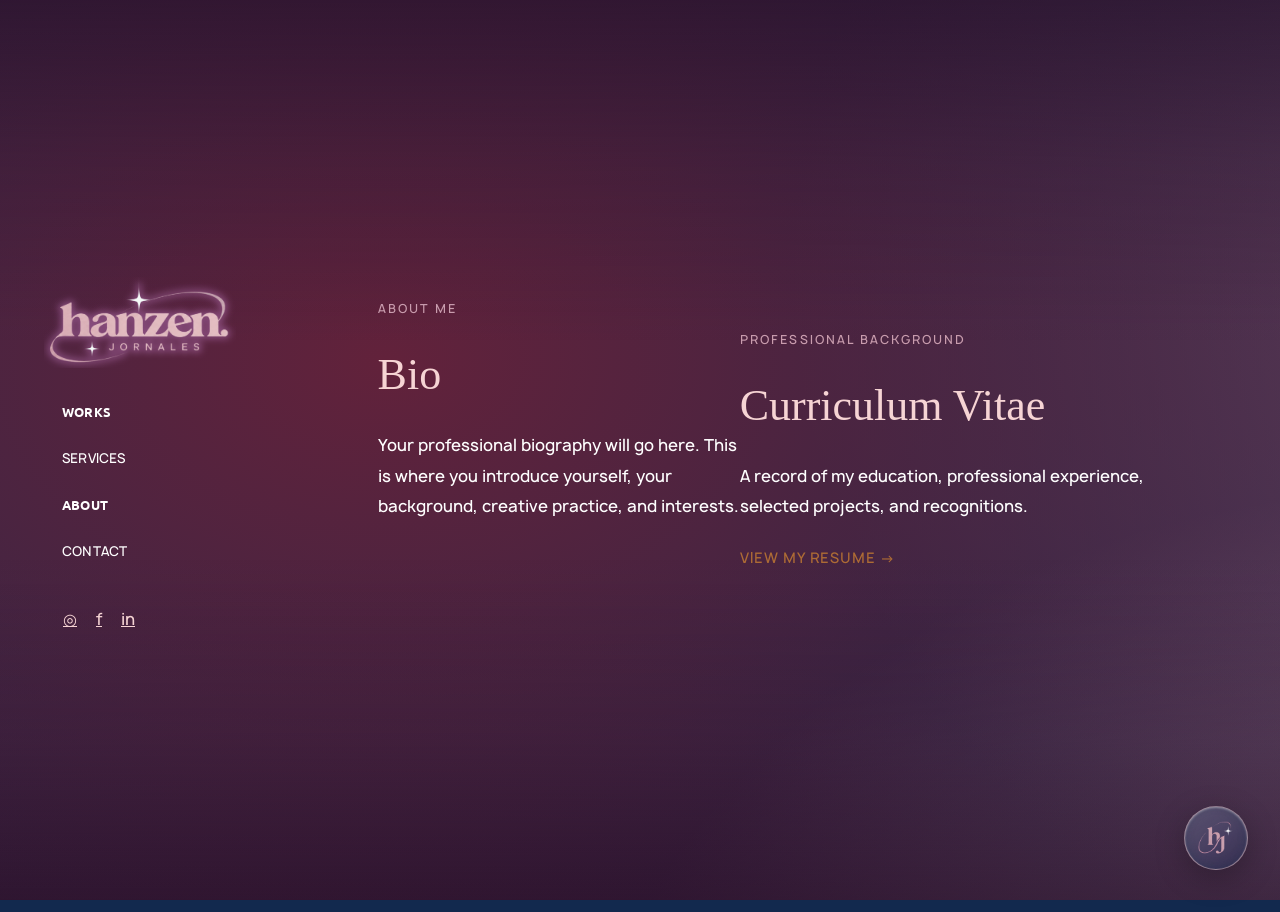
==== commit 6979d7fd: "version 3" ====
--- a/about.html
+++ b/about.html
@@ -6,6 +6,7 @@
     <meta name="viewport" content="width=device-width, initial-scale=1.0">
     <title>About | Hanzen Jornales</title>
     <link rel="stylesheet" href="style.css">
+    <link rel="icon" type="image/png" href="images/monogram.png">
 </head>
 
 <body>
@@ -71,6 +72,15 @@
         </div>
 
     </aside>
+    <!-- FLOATING MONOGRAM -->
+
+<a href="#" class="floating-monogram" aria-label="Back to top">
+
+    <img src="images/monogram.png" alt="">
+
+    <span>BACK TO TOP</span>
+
+</a>
 
 
     <main class="about-page">
--- a/style.css
+++ b/style.css
@@ -233,6 +233,7 @@
 
     padding: 55px 38px 55px 0;
 }
+
 /* =================================
    HERO CAROUSEL
 ================================= */
@@ -242,7 +243,7 @@
 
     width: 100%;
     max-width: 100%;
-min-width: 0;
+    min-width: 0;
 
     height: 72vh;
     min-height: 440px;
@@ -254,9 +255,15 @@
     align-items: center;
     justify-content: center;
 
-    background: #292929;
-    
-    box-shadow: 0 20px 50px rgba(40, 30, 25, 0.25);
+    background: rgba(18, 41, 78, 0.25);
+
+    border: 1px solid rgba(201, 157, 174, 0.16);
+    border-radius: 24px;
+
+    box-shadow:
+        0 0 25px rgba(153, 99, 120, 0.18),
+        0 0 60px rgba(112, 95, 136, 0.20),
+        0 20px 50px rgba(0, 0, 0, 0.30);
 }
 
 
@@ -778,6 +785,7 @@
     height: auto;
     max-height: 600px;
     object-fit: cover;
+    border-radius: 24px;
 }
 
 .bio-content h1 {
@@ -1310,6 +1318,8 @@
     aspect-ratio: 16 / 9;
     object-fit: cover;
     background: #111111;
+    border-radius: 24px;
+overflow: hidden;
 }
 
 .video-caption {
@@ -2302,3 +2312,123 @@
 .sidebar {
     z-index: 10;
 }
+
+/* =====================================
+   FLOATING MONOGRAM
+===================================== */
+
+.floating-monogram {
+    position: fixed;
+    right: 32px;
+    bottom: 30px;
+    z-index: 9999;
+
+    width: 64px;
+    height: 64px;
+    padding: 0;
+
+    display: flex;
+    align-items: center;
+    justify-content: center;
+
+    box-sizing: border-box;
+    overflow: hidden;
+    border: 1px solid rgba(246, 212, 212, 0.45);
+    border-radius: 50%;
+
+    background:
+        linear-gradient(
+            145deg,
+            rgba(255, 255, 255, 0.20),
+            rgba(255, 255, 255, 0.03)
+        ),
+        rgba(18, 41, 78, 0.42);
+
+    backdrop-filter: blur(22px) saturate(170%);
+    -webkit-backdrop-filter: blur(22px) saturate(170%);
+
+    box-shadow:
+        0 8px 30px rgba(0, 0, 0, 0.25),
+        inset 0 1px 2px rgba(255, 255, 255, 0.35),
+        inset 0 -2px 8px rgba(18, 41, 78, 0.25);
+
+    text-decoration: none;
+
+    transition:
+        width 0.4s ease,
+        border-radius 0.4s ease,
+        background 0.4s ease,
+        transform 0.4s ease;
+
+    animation: monogramFloat 4s ease-in-out infinite;
+}
+
+.floating-monogram img {
+    display: block;
+    width: 36px;
+    height: 36px;
+    flex: 0 0 36px;
+    object-fit: contain;
+    object-position: center;
+    transition: filter 0.35s ease;
+}
+
+.floating-monogram span {
+    max-width: 0;
+    opacity: 0;
+    overflow: hidden;
+    white-space: nowrap;
+
+    color: var(--text-primary);
+    font-family: 'Ubuntu', sans-serif;
+    font-size: 10px;
+    font-weight: 700;
+    letter-spacing: 1px;
+
+    transition: max-width 0.4s ease, opacity 0.3s ease;
+}
+
+.floating-monogram:hover {
+    width: 165px;
+    border-radius: 40px;
+    justify-content: flex-start;
+    padding: 0 15px;
+    gap: 10px;
+    background: rgba(18, 41, 78, 0.78);
+}
+
+.floating-monogram:hover img {
+    filter: brightness(0) invert(1);
+}
+
+.floating-monogram:hover span {
+    max-width: 90px;
+    opacity: 1;
+}
+
+@keyframes monogramFloat {
+    0%, 100% { translate: 0 0; }
+    50% { translate: 0 -6px; }
+}
+
+@media (max-width: 768px) {
+    .floating-monogram {
+        right: 18px;
+        bottom: 18px;
+        width: 56px;
+        height: 56px;
+    }
+
+    .floating-monogram img {
+        width: 32px;
+        height: 32px;
+        flex-basis: 32px;
+    }
+}
+
+@media (prefers-reduced-motion: reduce) {
+    .floating-monogram {
+        animation: none;
+        transition: none;
+    }
+}
